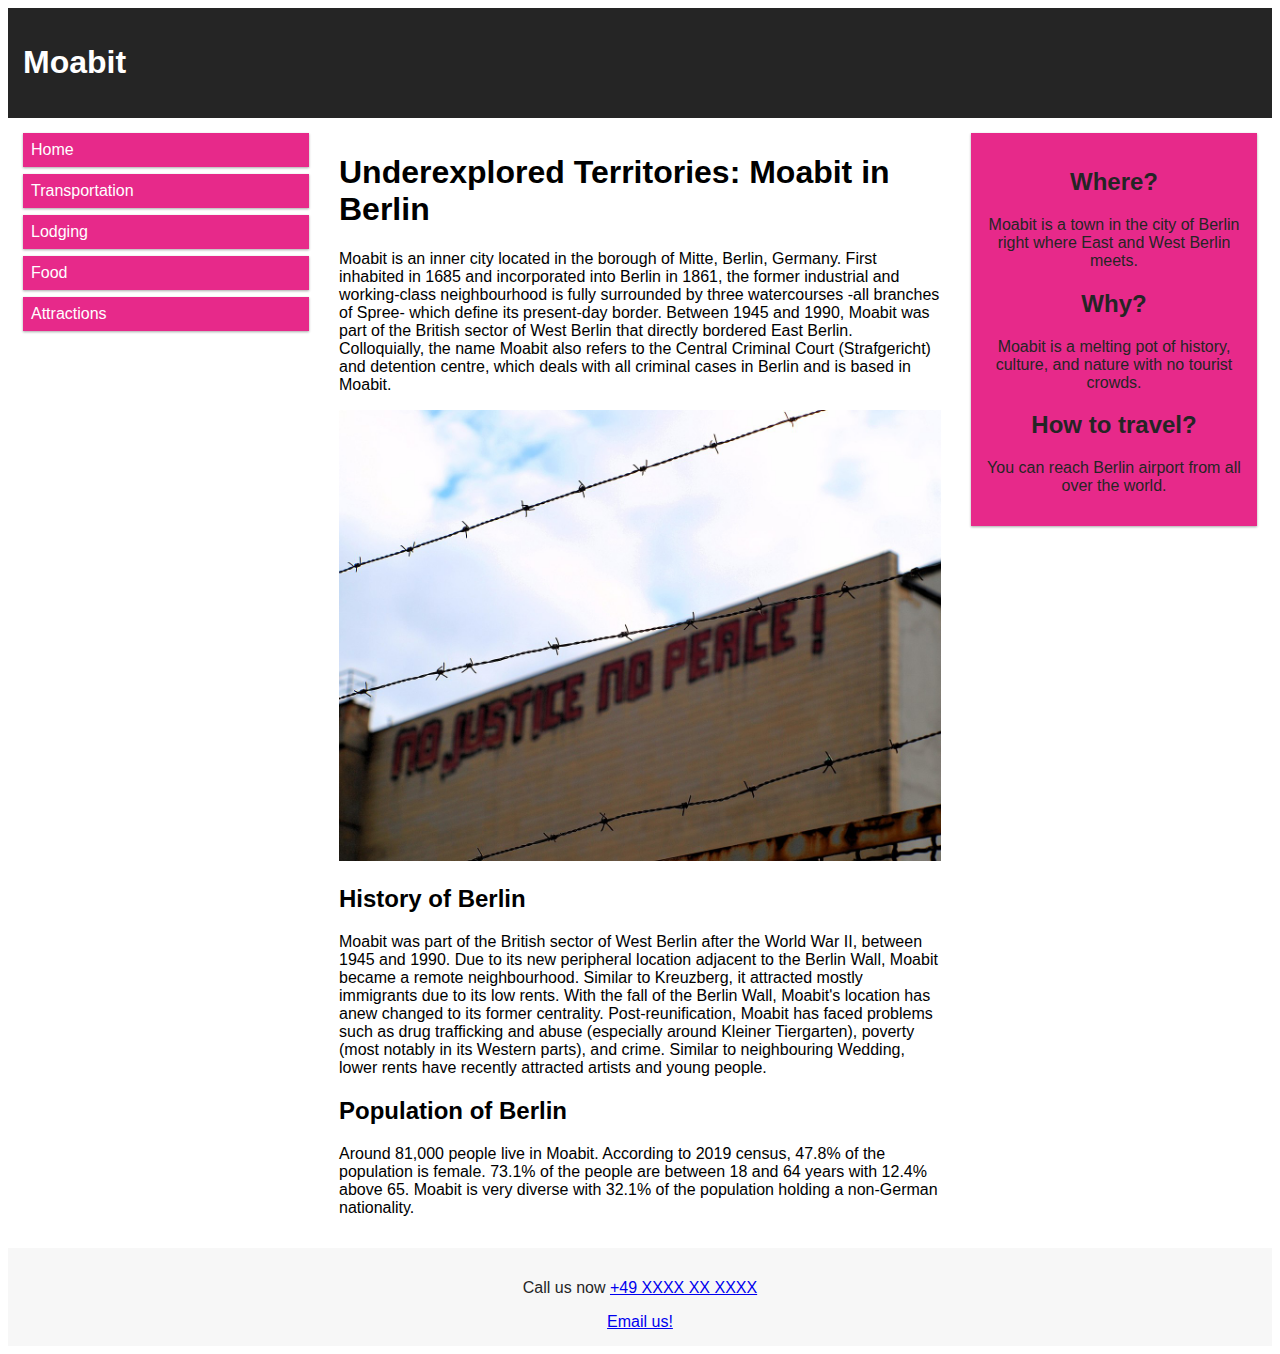
==== Lab4/index.html @ 9c6f6c15 "Add files via upload" ====
﻿<!DOCTYPE html>
<html lang="en">
<head>
    <title>
        Home
    </title>

    <meta name="viewport" content="width=device-width, initial-scale=1.0">
    <style>
        * {
            box-sizing: border-box;
        }

        .row::after {
            content: "";
            clear: both;
            display: table;
        }

        [class*="col-"] {
            float: left;
            padding: 15px;
        }

        html {
            font-family: "Lucida Sans", sans-serif;
        }

        .header {
            background-color: #252525;
            color: #ffffff;
            padding: 15px;
        }

        .menu ul {
            list-style-type: none;
            margin: 0;
            padding: 0;
        }

        .menu li {
            padding: 8px;
            margin-bottom: 7px;
            background-color: #e7298a;
            color: #ffffff;
            box-shadow: 0 1px 3px rgba(0,0,0,0.12), 0 1px 2px rgba(0,0,0,0.24);
            text-decoration:none;
        }

            .menu li:hover {
                background-color: #252525;
            }
        .menu li a {
            display: block;
            color: #ffffff;
            text-decoration: none;
        }
        .aside {
            background-color: #e7298a;
            padding: 15px;
            color: #252525;
            text-align: center;
            font-size: 16px;
            box-shadow: 0 1px 3px rgba(0,0,0,0.12), 0 1px 2px rgba(0,0,0,0.24);
        }

        .footer {
            background-color: #f7f7f7;
            color: #252525;
            text-align: center;
            font-size: 16px;
            padding: 15px;
        }

        /* For mobile phones: */
        [class*="col-"] {
            width: 100%;
        }

        @media only screen and (min-width: 600px) {
            /* For tablets: */
            .col-s-1 {
                width: 8.33%;
            }

            .col-s-2 {
                width: 16.66%;
            }

            .col-s-3 {
                width: 25%;
            }

            .col-s-4 {
                width: 33.33%;
            }

            .col-s-5 {
                width: 41.66%;
            }

            .col-s-6 {
                width: 50%;
            }

            .col-s-7 {
                width: 58.33%;
            }

            .col-s-8 {
                width: 66.66%;
            }

            .col-s-9 {
                width: 75%;
            }

            .col-s-10 {
                width: 83.33%;
            }

            .col-s-11 {
                width: 91.66%;
            }

            .col-s-12 {
                width: 100%;
            }
        }

        @media only screen and (min-width: 768px) {
            /* For desktop: */
            .col-1 {
                width: 8.33%;
            }

            .col-2 {
                width: 16.66%;
            }

            .col-3 {
                width: 25%;
            }

            .col-4 {
                width: 33.33%;
            }

            .col-5 {
                width: 41.66%;
            }

            .col-6 {
                width: 50%;
            }

            .col-7 {
                width: 58.33%;
            }

            .col-8 {
                width: 66.66%;
            }

            .col-9 {
                width: 75%;
            }

            .col-10 {
                width: 83.33%;
            }

            .col-11 {
                width: 91.66%;
            }

            .col-12 {
                width: 100%;
            }
        }

        img {
            max-width: 100%;
            height: auto;
        }
    </style>
</head>
<body>

    <div class="header">
        <h1>Moabit</h1>
    </div>

    <div class="row">
        <div class="col-3 col-s-3 menu">
            <ul>
                <li><a href="index.html">Home</a></li>
                <li><a href="transport.html">Transportation</a></li>
                <li><a href="lodging.html">Lodging</a></li>
                <li><a href="food.html">Food</a></li>
                <li><a href="attractions.html">Attractions</a></li>
            </ul>
        </div>

        <section class="col-6 col-s-9">
            <h1>Underexplored Territories: Moabit in Berlin</h1>
            <p>
                Moabit is an inner city located in the borough of Mitte, Berlin, Germany. First inhabited in 1685 and incorporated into Berlin in 1861, the former industrial and working-class neighbourhood is fully surrounded by three watercourses -all branches of Spree- which define its present-day border. Between 1945 and 1990, Moabit was part of the British sector of West Berlin that directly bordered East Berlin.

                Colloquially, the name Moabit also refers to the Central Criminal Court (Strafgericht) and detention centre, which deals with all criminal cases in Berlin and is based in Moabit.
            </p>
            <picture>
                <source srcset="CoverImage_small.jpeg" media="(max-width: 400px)">
                <source srcset="CoverImage.jpeg">
                <img src="CoverImage.jpeg" alt="Flowers" style="width:auto;">
            </picture>

            <h2>History of Berlin</h2>
            <p>Moabit was part of the British sector of West Berlin after the World War II, between 1945 and 1990. Due to its new peripheral location adjacent to the Berlin Wall, Moabit became a remote neighbourhood. Similar to Kreuzberg, it attracted mostly immigrants due to its low rents. With the fall of the Berlin Wall, Moabit's location has anew changed to its former centrality. Post-reunification, Moabit has faced problems such as drug trafficking and abuse (especially around Kleiner Tiergarten), poverty (most notably in its Western parts), and crime. Similar to neighbouring Wedding, lower rents have recently attracted artists and young people.</p>

            <h2>Population of Berlin</h2>
            <p>Around 81,000 people live in Moabit. According to 2019 census, 47.8% of the population is female. 73.1% of the people are between 18 and 64 years with 12.4% above 65. Moabit is very diverse with 32.1% of the population holding a non-German nationality.</p>

        </section>


        <section class="col-3 col-s-12">
            <div class="aside">
                <h2>Where?</h2>
                <p>Moabit is a town in the city of Berlin right where East and West Berlin meets.</p>
                <h2>Why?</h2>
                <p>Moabit is a melting pot of history, culture, and nature with no tourist crowds.</p>
                <h2>How to travel?</h2>
                <p>You can reach Berlin airport from all over the world.</p>
            </div>
        </section>
    </div>

    <section class="footer">
        <p>Call us now <a href="tel:004915250000000">+49 XXXX XX XXXX</a></p>
        <a href="mailto:moabit@gmail.com">Email us!</a>
    </section>

</body>
</html>
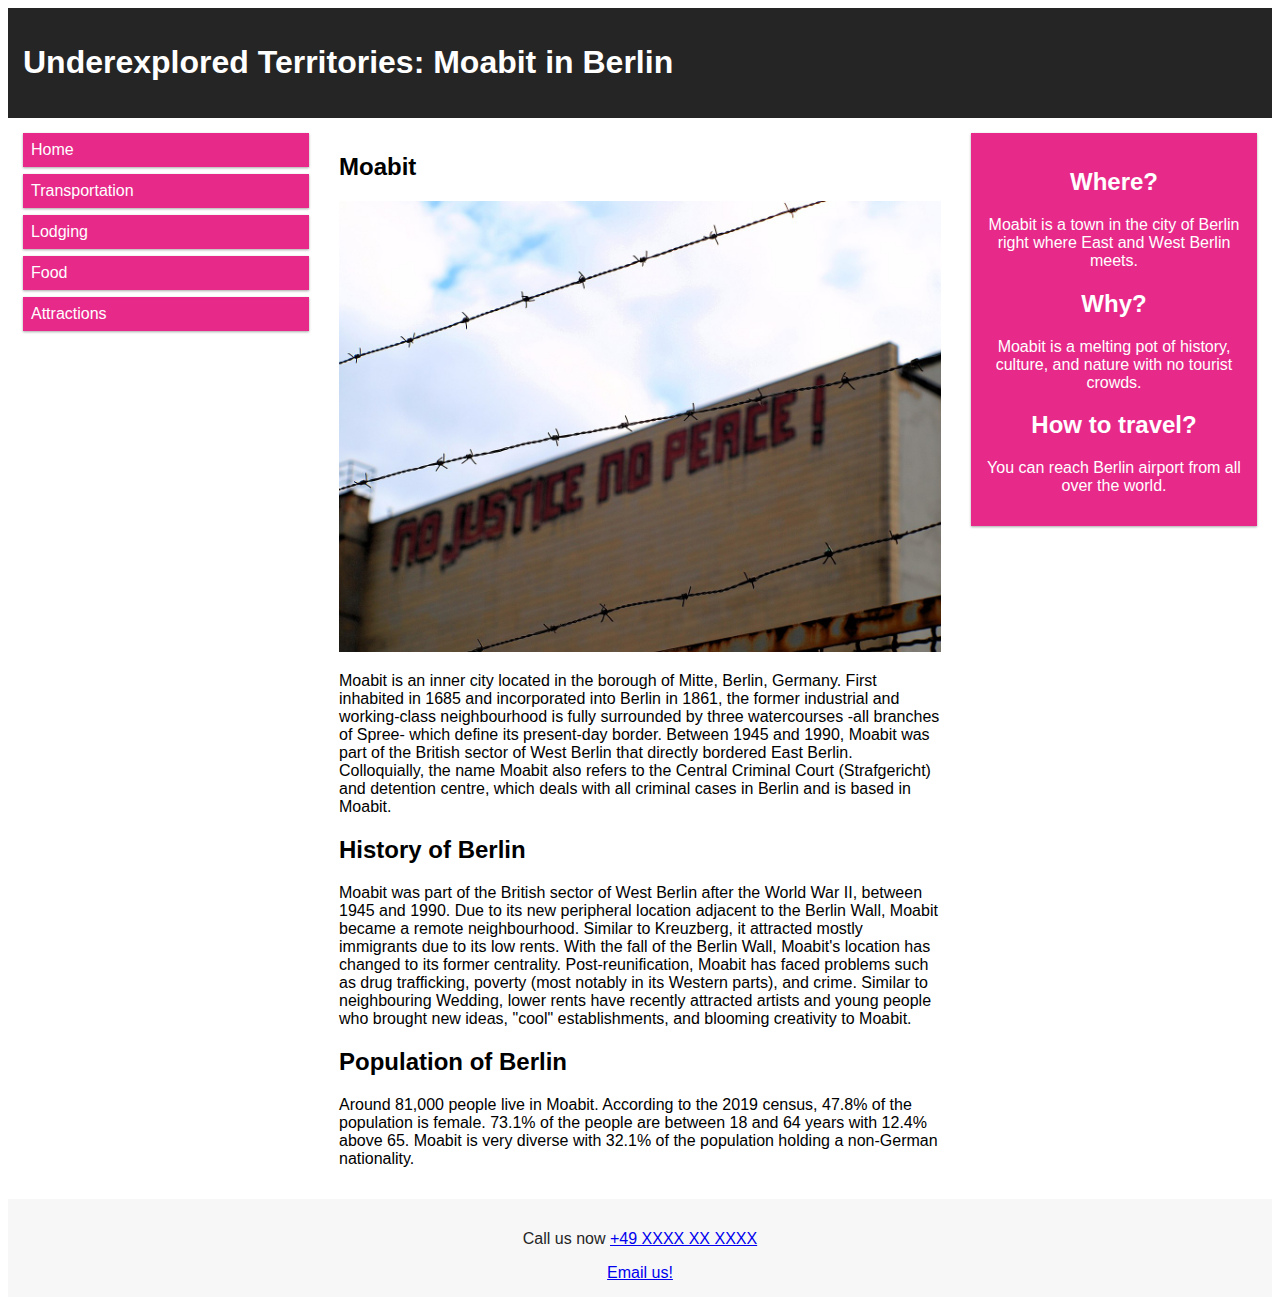
==== commit ccd4e85a: "Add files via upload" ====
--- a/Lab4/index.html
+++ b/Lab4/index.html
@@ -6,189 +6,12 @@
     </title>
 
     <meta name="viewport" content="width=device-width, initial-scale=1.0">
-    <style>
-        * {
-            box-sizing: border-box;
-        }
-
-        .row::after {
-            content: "";
-            clear: both;
-            display: table;
-        }
-
-        [class*="col-"] {
-            float: left;
-            padding: 15px;
-        }
-
-        html {
-            font-family: "Lucida Sans", sans-serif;
-        }
-
-        .header {
-            background-color: #252525;
-            color: #ffffff;
-            padding: 15px;
-        }
-
-        .menu ul {
-            list-style-type: none;
-            margin: 0;
-            padding: 0;
-        }
-
-        .menu li {
-            padding: 8px;
-            margin-bottom: 7px;
-            background-color: #e7298a;
-            color: #ffffff;
-            box-shadow: 0 1px 3px rgba(0,0,0,0.12), 0 1px 2px rgba(0,0,0,0.24);
-            text-decoration:none;
-        }
-
-            .menu li:hover {
-                background-color: #252525;
-            }
-        .menu li a {
-            display: block;
-            color: #ffffff;
-            text-decoration: none;
-        }
-        .aside {
-            background-color: #e7298a;
-            padding: 15px;
-            color: #252525;
-            text-align: center;
-            font-size: 16px;
-            box-shadow: 0 1px 3px rgba(0,0,0,0.12), 0 1px 2px rgba(0,0,0,0.24);
-        }
-
-        .footer {
-            background-color: #f7f7f7;
-            color: #252525;
-            text-align: center;
-            font-size: 16px;
-            padding: 15px;
-        }
-
-        /* For mobile phones: */
-        [class*="col-"] {
-            width: 100%;
-        }
-
-        @media only screen and (min-width: 600px) {
-            /* For tablets: */
-            .col-s-1 {
-                width: 8.33%;
-            }
-
-            .col-s-2 {
-                width: 16.66%;
-            }
-
-            .col-s-3 {
-                width: 25%;
-            }
-
-            .col-s-4 {
-                width: 33.33%;
-            }
-
-            .col-s-5 {
-                width: 41.66%;
-            }
-
-            .col-s-6 {
-                width: 50%;
-            }
-
-            .col-s-7 {
-                width: 58.33%;
-            }
-
-            .col-s-8 {
-                width: 66.66%;
-            }
-
-            .col-s-9 {
-                width: 75%;
-            }
-
-            .col-s-10 {
-                width: 83.33%;
-            }
-
-            .col-s-11 {
-                width: 91.66%;
-            }
-
-            .col-s-12 {
-                width: 100%;
-            }
-        }
-
-        @media only screen and (min-width: 768px) {
-            /* For desktop: */
-            .col-1 {
-                width: 8.33%;
-            }
-
-            .col-2 {
-                width: 16.66%;
-            }
-
-            .col-3 {
-                width: 25%;
-            }
-
-            .col-4 {
-                width: 33.33%;
-            }
-
-            .col-5 {
-                width: 41.66%;
-            }
-
-            .col-6 {
-                width: 50%;
-            }
-
-            .col-7 {
-                width: 58.33%;
-            }
-
-            .col-8 {
-                width: 66.66%;
-            }
-
-            .col-9 {
-                width: 75%;
-            }
-
-            .col-10 {
-                width: 83.33%;
-            }
-
-            .col-11 {
-                width: 91.66%;
-            }
-
-            .col-12 {
-                width: 100%;
-            }
-        }
-
-        img {
-            max-width: 100%;
-            height: auto;
-        }
-    </style>
+    <link href="mycss.css" rel="stylesheet">
 </head>
 <body>
 
     <div class="header">
-        <h1>Moabit</h1>
+        <h1>Underexplored Territories: Moabit in Berlin</h1>
     </div>
 
     <div class="row">
@@ -203,28 +26,30 @@
         </div>
 
         <section class="col-6 col-s-9">
-            <h1>Underexplored Territories: Moabit in Berlin</h1>
+            <h2>Moabit</h2>
+
+            <picture>
+                <source srcset="images/CoverImage_small.jpeg" media="(max-width: 400px)">
+                <source srcset="images/CoverImage.jpeg">
+                <img src="images/CoverImage.jpeg" alt="No Justice No Peace" style="width:auto;">
+            </picture>
+
             <p>
                 Moabit is an inner city located in the borough of Mitte, Berlin, Germany. First inhabited in 1685 and incorporated into Berlin in 1861, the former industrial and working-class neighbourhood is fully surrounded by three watercourses -all branches of Spree- which define its present-day border. Between 1945 and 1990, Moabit was part of the British sector of West Berlin that directly bordered East Berlin.
 
                 Colloquially, the name Moabit also refers to the Central Criminal Court (Strafgericht) and detention centre, which deals with all criminal cases in Berlin and is based in Moabit.
             </p>
-            <picture>
-                <source srcset="CoverImage_small.jpeg" media="(max-width: 400px)">
-                <source srcset="CoverImage.jpeg">
-                <img src="CoverImage.jpeg" alt="Flowers" style="width:auto;">
-            </picture>
 
             <h2>History of Berlin</h2>
-            <p>Moabit was part of the British sector of West Berlin after the World War II, between 1945 and 1990. Due to its new peripheral location adjacent to the Berlin Wall, Moabit became a remote neighbourhood. Similar to Kreuzberg, it attracted mostly immigrants due to its low rents. With the fall of the Berlin Wall, Moabit's location has anew changed to its former centrality. Post-reunification, Moabit has faced problems such as drug trafficking and abuse (especially around Kleiner Tiergarten), poverty (most notably in its Western parts), and crime. Similar to neighbouring Wedding, lower rents have recently attracted artists and young people.</p>
+            <p>Moabit was part of the British sector of West Berlin after the World War II, between 1945 and 1990. Due to its new peripheral location adjacent to the Berlin Wall, Moabit became a remote neighbourhood. Similar to Kreuzberg, it attracted mostly immigrants due to its low rents. With the fall of the Berlin Wall, Moabit's location has changed to its former centrality. Post-reunification, Moabit has faced problems such as drug trafficking, poverty (most notably in its Western parts), and crime. Similar to neighbouring Wedding, lower rents have recently attracted artists and young people who brought new ideas, "cool" establishments, and blooming creativity to Moabit.</p>
 
             <h2>Population of Berlin</h2>
-            <p>Around 81,000 people live in Moabit. According to 2019 census, 47.8% of the population is female. 73.1% of the people are between 18 and 64 years with 12.4% above 65. Moabit is very diverse with 32.1% of the population holding a non-German nationality.</p>
+            <p>Around 81,000 people live in Moabit. According to the 2019 census, 47.8% of the population is female. 73.1% of the people are between 18 and 64 years with 12.4% above 65. Moabit is very diverse with 32.1% of the population holding a non-German nationality.</p>
 
         </section>
 
 
-        <section class="col-3 col-s-12">
+        <aside class="col-3 col-s-12">
             <div class="aside">
                 <h2>Where?</h2>
                 <p>Moabit is a town in the city of Berlin right where East and West Berlin meets.</p>
@@ -233,13 +58,14 @@
                 <h2>How to travel?</h2>
                 <p>You can reach Berlin airport from all over the world.</p>
             </div>
-        </section>
+        </aside>
     </div>
 
-    <section class="footer">
+
+    <footer class="footer">
         <p>Call us now <a href="tel:004915250000000">+49 XXXX XX XXXX</a></p>
         <a href="mailto:moabit@gmail.com">Email us!</a>
-    </section>
+    </footer>
 
 </body>
 </html>--- a/Lab4/mycss.css
+++ b/Lab4/mycss.css
@@ -0,0 +1,178 @@
+﻿* {
+    box-sizing: border-box;
+}
+
+.row::after {
+    content: "";
+    clear: both;
+    display: table;
+}
+
+[class*="col-"] {
+    float: left;
+    padding: 15px;
+}
+
+html {
+    font-family: "Lucida Sans", sans-serif;
+}
+
+.header {
+    background-color: #252525;
+    color: #ffffff;
+    padding: 15px;
+}
+
+.menu ul {
+    list-style-type: none;
+    margin: 0;
+    padding: 0;
+}
+
+.menu li {
+    padding: 8px;
+    margin-bottom: 7px;
+    background-color: #e7298a;
+    color: #ffffff;
+    box-shadow: 0 1px 3px rgba(0,0,0,0.12), 0 1px 2px rgba(0,0,0,0.24);
+    text-decoration: none;
+}
+
+    .menu li:hover {
+        background-color: #252525;
+    }
+
+    .menu li a {
+        display: block;
+        color: #ffffff;
+        text-decoration: none;
+    }
+
+.aside {
+    background-color: #e7298a;
+    padding: 15px;
+    color: #ffffff;
+    text-align: center;
+    font-size: 16px;
+    box-shadow: 0 1px 3px rgba(0,0,0,0.12), 0 1px 2px rgba(0,0,0,0.24);
+}
+
+.footer {
+    background-color: #f7f7f7;
+    color: #252525;
+    text-align: center;
+    font-size: 16px;
+    padding: 15px;
+}
+
+/* For mobile phones: */
+[class*="col-"] {
+    width: 100%;
+}
+
+@media only screen and (min-width: 600px) {
+    /* For tablets: */
+    .col-s-1 {
+        width: 8.33%;
+    }
+
+    .col-s-2 {
+        width: 16.66%;
+    }
+
+    .col-s-3 {
+        width: 25%;
+    }
+
+    .col-s-4 {
+        width: 33.33%;
+    }
+
+    .col-s-5 {
+        width: 41.66%;
+    }
+
+    .col-s-6 {
+        width: 50%;
+    }
+
+    .col-s-7 {
+        width: 58.33%;
+    }
+
+    .col-s-8 {
+        width: 66.66%;
+    }
+
+    .col-s-9 {
+        width: 75%;
+    }
+
+    .col-s-10 {
+        width: 83.33%;
+    }
+
+    .col-s-11 {
+        width: 91.66%;
+    }
+
+    .col-s-12 {
+        width: 100%;
+    }
+}
+
+@media only screen and (min-width: 768px) {
+    /* For desktop: */
+    .col-1 {
+        width: 8.33%;
+    }
+
+    .col-2 {
+        width: 16.66%;
+    }
+
+    .col-3 {
+        width: 25%;
+    }
+
+    .col-4 {
+        width: 33.33%;
+    }
+
+    .col-5 {
+        width: 41.66%;
+    }
+
+    .col-6 {
+        width: 50%;
+    }
+
+    .col-7 {
+        width: 58.33%;
+    }
+
+    .col-8 {
+        width: 66.66%;
+    }
+
+    .col-9 {
+        width: 75%;
+    }
+
+    .col-10 {
+        width: 83.33%;
+    }
+
+    .col-11 {
+        width: 91.66%;
+    }
+
+    .col-12 {
+        width: 100%;
+    }
+}
+
+img {
+    max-width: 100%;
+    height: auto;
+}
